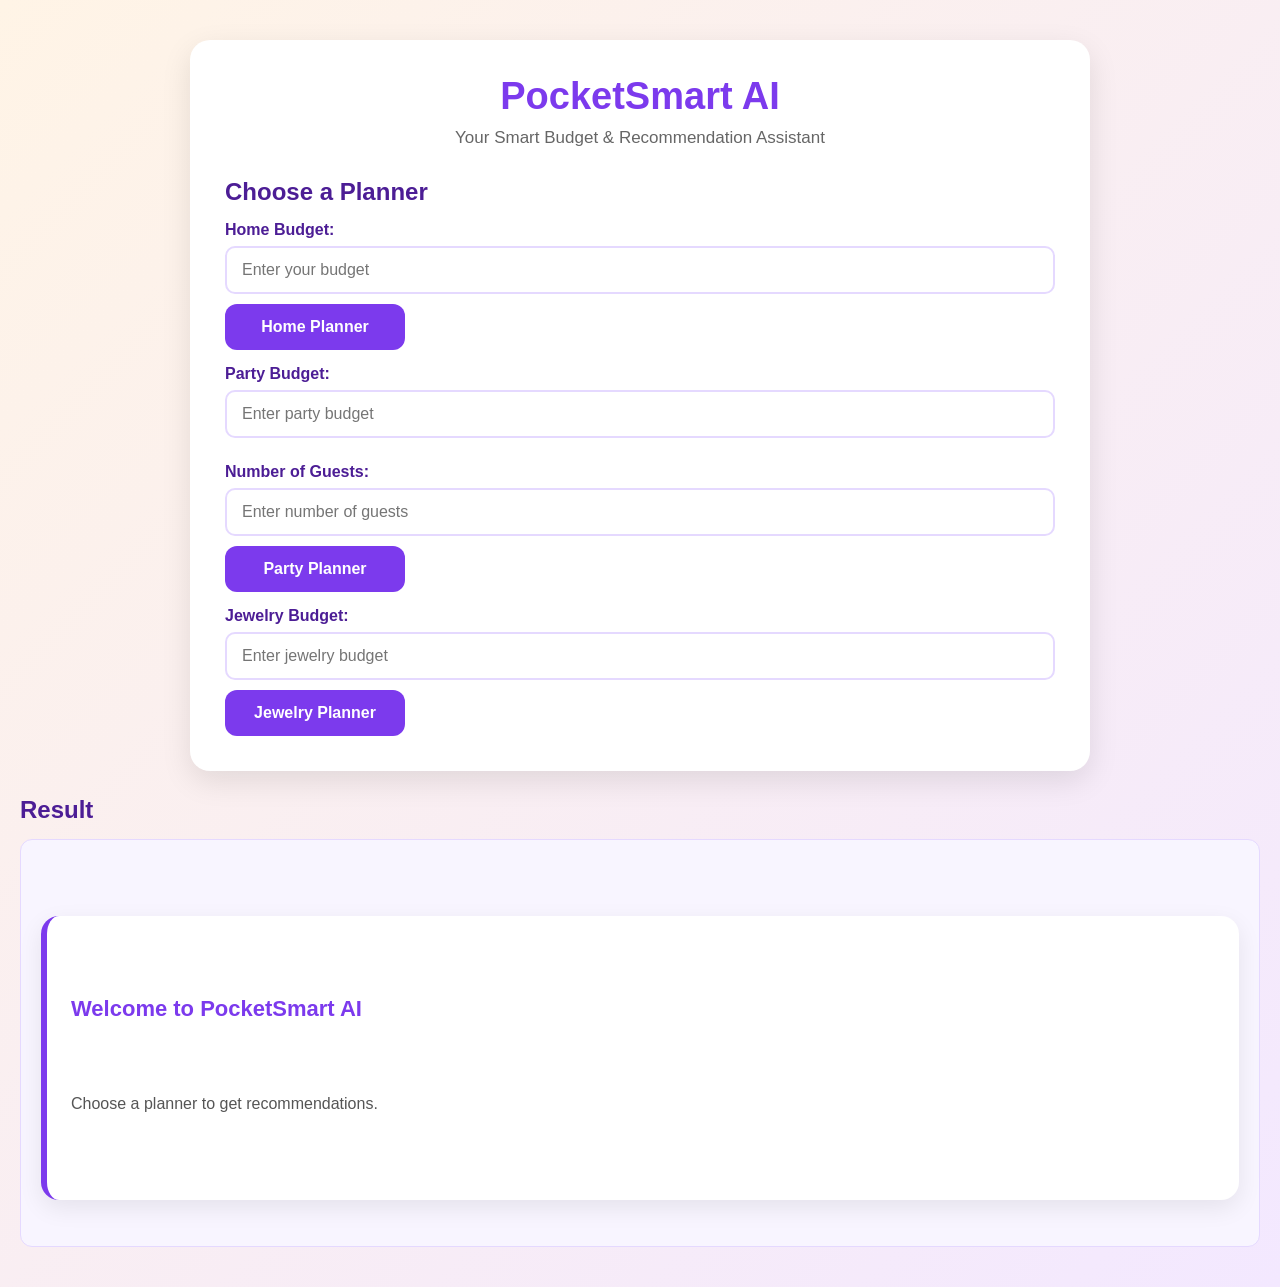
==== frontend/index.html @ 0db74497 "Fix PocketSmart AI backend" ====
<!DOCTYPE html>
<html lang="en">
<head>
    <meta charset="UTF-8">
    <meta name="viewport" content="width=device-width, initial-scale=1.0">
    <title>PocketSmart AI</title>
    <link rel="stylesheet" href="style.css">
</head>

<body>

    <div class="container">
    <h1>PocketSmart AI</h1>
    <p>Your Smart Budget & Recommendation Assistant</p>

    <h2>Choose a Planner</h2>

    <label>Home Budget:</label>
    <input type="number" id="homeBudget" placeholder="Enter your budget">
    <button onclick="generateHome()">Home Planner</button>

    <label>Party Budget:</label>
    <input type="number" id="partyBudget" placeholder="Enter party budget">

    <label>Number of Guests:</label>
    <input type="number" id="guests" placeholder="Enter number of guests">
    <button onclick="generateParty()">Party Planner</button>

    <label>Jewelry Budget:</label>
    <input type="number" id="jewelryBudget" placeholder="Enter jewelry budget">
    <button onclick="generateJewelry()">Jewelry Planner</button>


    </div>
    <h2>Result</h2>

    <div id="result">
    <div class="result-card">
        <h3>Welcome to PocketSmart AI</h3>
        <p>Choose a planner to get recommendations.</p>
    </div>
</div>

    <script>
      async function generateHome() {
    const budget = document.getElementById("homeBudget").value;

    if (!budget || budget <= 0) {
        document.getElementById("result").innerHTML = `
            <div class="result-card">
                <h3>⚠️ Invalid Input</h3>
                <p>Please enter a valid Home Budget.</p>
            </div>
        `;
        return;
    }

    const response = await fetch(
        "https://pocket-smart-ai-3m6l.onrender.com/generate-home"
        {
            method: "POST",
            headers: {
                "Content-Type": "application/json"
            },
            body: JSON.stringify({
                budget: Number(budget)
            })
        }
    );

    const data = await response.json();

    document.getElementById("result").innerHTML = `
        <div class="result-card">
            <h3>🏠 Home Budget Planner</h3>

            <div class="budget">
                💰 Budget: ₹${budget}
            </div>

            <h4>✨ AI Recommendation</h4>
            <p>${data.fallback || data.message}</p>
        </div>
    `;
}

        async function generateParty() {

    const budget = document.getElementById("partyBudget").value;
    const guests = document.getElementById("guests").value;

    if (!budget || budget <= 0 || !guests || guests <= 0) {
        document.getElementById("result").innerHTML = `
            <div class="result-card">
                <h3>⚠️ Invalid Input</h3>
                <p>Please enter a valid Party Budget and Number of Guests.</p>
            </div>
        `;
        return;
    }

    const response = await fetch(
        "https://pocket-smart-ai-3m6l.onrender.com/generate-party"
    );

    const data = await response.json();

    document.getElementById("result").innerHTML = `
        <div class="result-card">
            <h3>🎉 Party Planner</h3>
            <div class="budget">💰 Budget: ₹${budget}</div>
            <p>👥 Guests: ${guests}</p>
            <h4>✨ AI Recommendation</h4>
            <p>${data.fallback || data.message}</p>
            <h4>📋 Suggested Plan</h4>
            <p>• Food and refreshments</p>
            <p>• Decorations</p>
            <p>• Seating arrangement</p>
            <p>• Music and entertainment</p>
        </div>
    `;
}
    
        async function generateJewelry() {

    const budget = document.getElementById("jewelryBudget").value;

    if (!budget || budget <= 0) {
        document.getElementById("result").innerHTML = `
            <div class="result-card">
                <h3>⚠️ Invalid Input</h3>
                <p>Please enter a valid Jewelry Budget.</p>
            </div>
        `;
        return;
    }

    const response = await fetch(
        "https://pocket-smart-ai-3m6l.onrender.com/generate-jewelry"
    );

    const data = await response.json();

    document.getElementById("result").innerHTML = `
        <div class="result-card">
            <h3>💎 Jewelry Planner</h3>
            <div class="budget">💰 Budget: ₹${budget}</div>
            <h4>✨ AI Recommendation</h4>
            <p>${data.fallback || data.message}</p>
            <h4>📋 Suggested Items</h4>
            <p>• Earrings</p>
            <p>• Necklace</p>
            <p>• Bangles</p>
            <p>• Matching bracelet</p>
        </div>
    `;
}
    
    </script>

    </div>
</body>
</html>
---- frontend/style.css ----
* {
    box-sizing: border-box;
    margin: 0;
    padding: 0;
}

body {
    font-family: Arial, sans-serif;
    background: linear-gradient(135deg, #fff4e6, #f3e8ff);
    min-height: 100vh;
    padding: 40px 20px;
    color: #333;
}

.container {
    width: 90%;
    max-width: 900px;
    margin: auto;
    background: white;
    padding: 35px;
    border-radius: 20px;
    box-shadow: 0 10px 30px rgba(0, 0, 0, 0.1);
}

h1 {
    text-align: center;
    color: #7c3aed;
    margin-bottom: 10px;
    font-size: 38px;
}

.container > p {
    text-align: center;
    color: #666;
    margin-bottom: 30px;
    font-size: 17px;
}

h2 {
    color: #4c1d95;
    margin: 25px 0 15px;
}

/* Input labels */
label {
    display: block;
    margin-top: 15px;
    margin-bottom: 7px;
    font-weight: bold;
    color: #4c1d95;
}

/* Input boxes */
input {
    width: 100%;
    padding: 13px 15px;
    border: 2px solid #e5d9ff;
    border-radius: 10px;
    font-size: 16px;
    outline: none;
    transition: 0.3s;
    margin-bottom: 10px;
}

input:focus {
    border-color: #7c3aed;
    box-shadow: 0 0 0 3px #f3e8ff;
}

/* Planner buttons */
.planner-buttons {
    display: flex;
    gap: 15px;
    flex-wrap: wrap;
    margin-top: 10px;
}

button {
    flex: 1;
    min-width: 180px;
    padding: 14px 20px;
    border: none;
    border-radius: 12px;
    background: #7c3aed;
    color: white;
    font-size: 16px;
    font-weight: bold;
    cursor: pointer;
    transition: 0.3s;
}

button:hover {
    transform: translateY(-2px);
    opacity: 0.9;
}

button:active {
    transform: scale(0.98);
}

/* Result area */
#result {
    background: #f8f5ff;
    border: 1px solid #e5d9ff;
    border-radius: 12px;
    padding: 20px;
    min-height: 100px;
    line-height: 1.6;
    white-space: pre-wrap;
}

.result-card {
    background: white;
    border-radius: 18px;
    padding: 24px;
    margin-top: 5px;
    box-shadow: 0 8px 25px rgba(0, 0, 0, 0.08);
    border-left: 6px solid #7c3aed;
}

.result-card h3 {
    color: #7c3aed;
    margin-bottom: 12px;
    font-size: 22px;
}

.result-card p {
    color: #555;
    line-height: 1.7;
    white-space: pre-line;
    margin-bottom: 8px;
}

.budget {
    display: inline-block;
    background: #f3e8ff;
    color: #6d28d9;
    padding: 8px 14px;
    border-radius: 20px;
    font-weight: bold;
    margin-bottom: 15px;
}

/* Mobile view */
@media (max-width: 600px) {

    body {
        padding: 20px 10px;
    }

    .container {
        width: 100%;
        padding: 22px;
    }

    h1 {
        font-size: 30px;
    }

    .planner-buttons {
        flex-direction: column;
    }

    button {
        width: 100%;
    }
}
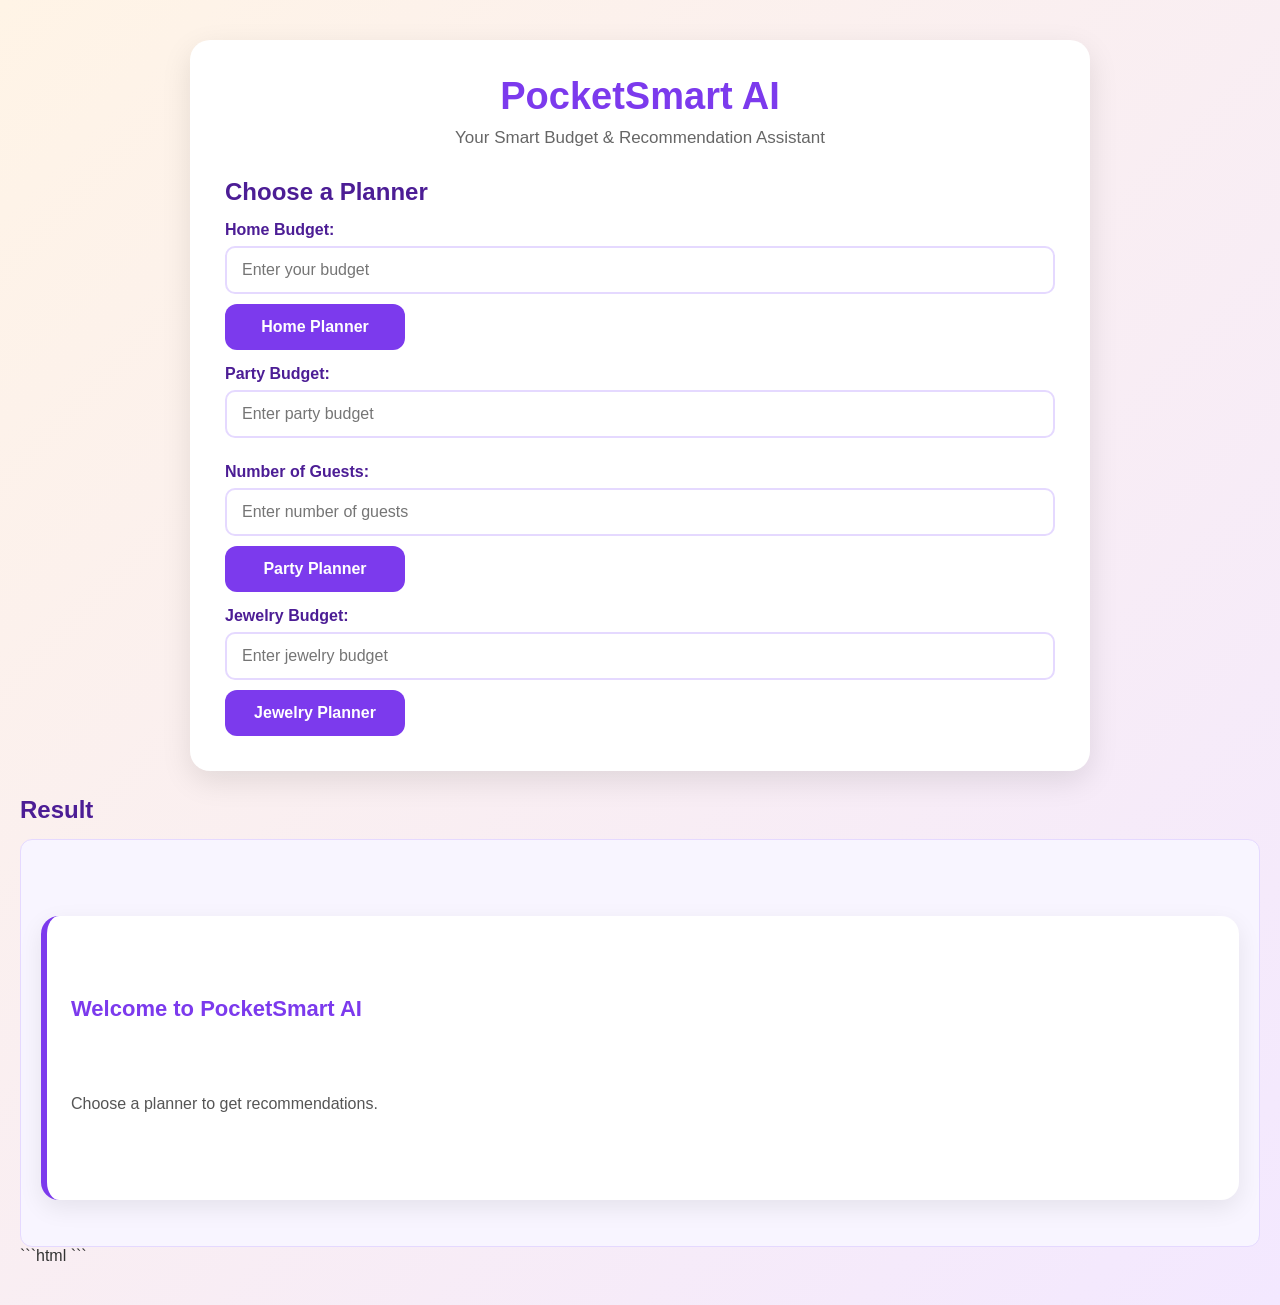
==== commit 265f47cb: "Fix frontend backend connection" ====
--- a/frontend/index.html
+++ b/frontend/index.html
@@ -41,8 +41,9 @@
     </div>
 </div>
 
-    <script>
-      async function generateHome() {
+    ```html
+<script>
+async function generateHome() {
     const budget = document.getElementById("homeBudget").value;
 
     if (!budget || budget <= 0) {
@@ -55,37 +56,43 @@
         return;
     }
 
-    const response = await fetch(
-        "https://pocket-smart-ai-3m6l.onrender.com/generate-home"
-        {
-            method: "POST",
-            headers: {
-                "Content-Type": "application/json"
-            },
-            body: JSON.stringify({
-                budget: Number(budget)
-            })
-        }
-    );
+    try {
+        const response = await fetch(
+            "https://pocket-smart-ai-3m6l.onrender.com/generate-home",
+            {
+                method: "POST",
+                headers: {
+                    "Content-Type": "application/json"
+                },
+                body: JSON.stringify({
+                    budget: Number(budget)
+                })
+            }
+        );
 
-    const data = await response.json();
+        const data = await response.json();
 
-    document.getElementById("result").innerHTML = `
-        <div class="result-card">
-            <h3>🏠 Home Budget Planner</h3>
-
-            <div class="budget">
-                💰 Budget: ₹${budget}
+        document.getElementById("result").innerHTML = `
+            <div class="result-card">
+                <h3>🏠 Home Budget Planner</h3>
+                <div class="budget">💰 Budget: ₹${budget}</div>
+                <h4>✨ AI Recommendation</h4>
+                <p>${data.fallback || data.message}</p>
             </div>
-
-            <h4>✨ AI Recommendation</h4>
-            <p>${data.fallback || data.message}</p>
-        </div>
-    `;
+        `;
+    } catch (error) {
+        console.error(error);
+        document.getElementById("result").innerHTML = `
+            <div class="result-card">
+                <h3>⚠️ Connection Error</h3>
+                <p>Unable to connect to PocketSmart AI backend.</p>
+            </div>
+        `;
+    }
 }
 
-        async function generateParty() {
 
+async function generateParty() {
     const budget = document.getElementById("partyBudget").value;
     const guests = document.getElementById("guests").value;
 
@@ -99,30 +106,40 @@
         return;
     }
 
-    const response = await fetch(
-        "https://pocket-smart-ai-3m6l.onrender.com/generate-party"
-    );
+    try {
+        const response = await fetch(
+            "https://pocket-smart-ai-3m6l.onrender.com/generate-party"
+        );
 
-    const data = await response.json();
+        const data = await response.json();
 
-    document.getElementById("result").innerHTML = `
-        <div class="result-card">
-            <h3>🎉 Party Planner</h3>
-            <div class="budget">💰 Budget: ₹${budget}</div>
-            <p>👥 Guests: ${guests}</p>
-            <h4>✨ AI Recommendation</h4>
-            <p>${data.fallback || data.message}</p>
-            <h4>📋 Suggested Plan</h4>
-            <p>• Food and refreshments</p>
-            <p>• Decorations</p>
-            <p>• Seating arrangement</p>
-            <p>• Music and entertainment</p>
-        </div>
-    `;
+        document.getElementById("result").innerHTML = `
+            <div class="result-card">
+                <h3>🎉 Party Planner</h3>
+                <div class="budget">💰 Budget: ₹${budget}</div>
+                <p>👥 Guests: ${guests}</p>
+                <h4>✨ AI Recommendation</h4>
+                <p>${data.fallback || data.message}</p>
+                <h4>📋 Suggested Plan</h4>
+                <p>• Food and refreshments</p>
+                <p>• Decorations</p>
+                <p>• Seating arrangement</p>
+                <p>• Music and entertainment</p>
+            </div>
+        `;
+    } catch (error) {
+        console.error(error);
+        document.getElementById("result").innerHTML = `
+            <div class="result-card">
+                <h3>⚠️ Connection Error</h3>
+                <p>Unable to connect to PocketSmart AI backend.</p>
+            </div>
+        `;
+    }
 }
-    
-        async function generateJewelry() {
 
+
+async function generateJewelry() {
     const budget = document.getElementById("jewelryBudget").value;
 
     if (!budget || budget <= 0) {
@@ -135,28 +152,39 @@
         return;
     }
 
-    const response = await fetch(
-        "https://pocket-smart-ai-3m6l.onrender.com/generate-jewelry"
-    );
+    try {
+        const response = await fetch(
+            "https://pocket-smart-ai-3m6l.onrender.com/generate-jewelry"
+        );
 
-    const data = await response.json();
+        const data = await response.json();
 
-    document.getElementById("result").innerHTML = `
-        <div class="result-card">
-            <h3>💎 Jewelry Planner</h3>
-            <div class="budget">💰 Budget: ₹${budget}</div>
-            <h4>✨ AI Recommendation</h4>
-            <p>${data.fallback || data.message}</p>
-            <h4>📋 Suggested Items</h4>
-            <p>• Earrings</p>
-            <p>• Necklace</p>
-            <p>• Bangles</p>
-            <p>• Matching bracelet</p>
-        </div>
-    `;
+        document.getElementById("result").innerHTML = `
+            <div class="result-card">
+                <h3>💎 Jewelry Planner</h3>
+                <div class="budget">💰 Budget: ₹${budget}</div>
+                <h4>✨ AI Recommendation</h4>
+                <p>${data.fallback || data.message}</p>
+                <h4>📋 Suggested Items</h4>
+                <p>• Earrings</p>
+                <p>• Necklace</p>
+                <p>• Bangles</p>
+                <p>• Matching bracelet</p>
+            </div>
+        `;
+    } catch (error) {
+        console.error(error);
+        document.getElementById("result").innerHTML = `
+            <div class="result-card">
+                <h3>⚠️ Connection Error</h3>
+                <p>Unable to connect to PocketSmart AI backend.</p>
+            </div>
+        `;
+    }
 }
-    
-    </script>
+</script>
+```
+
 
     </div>
 </body>
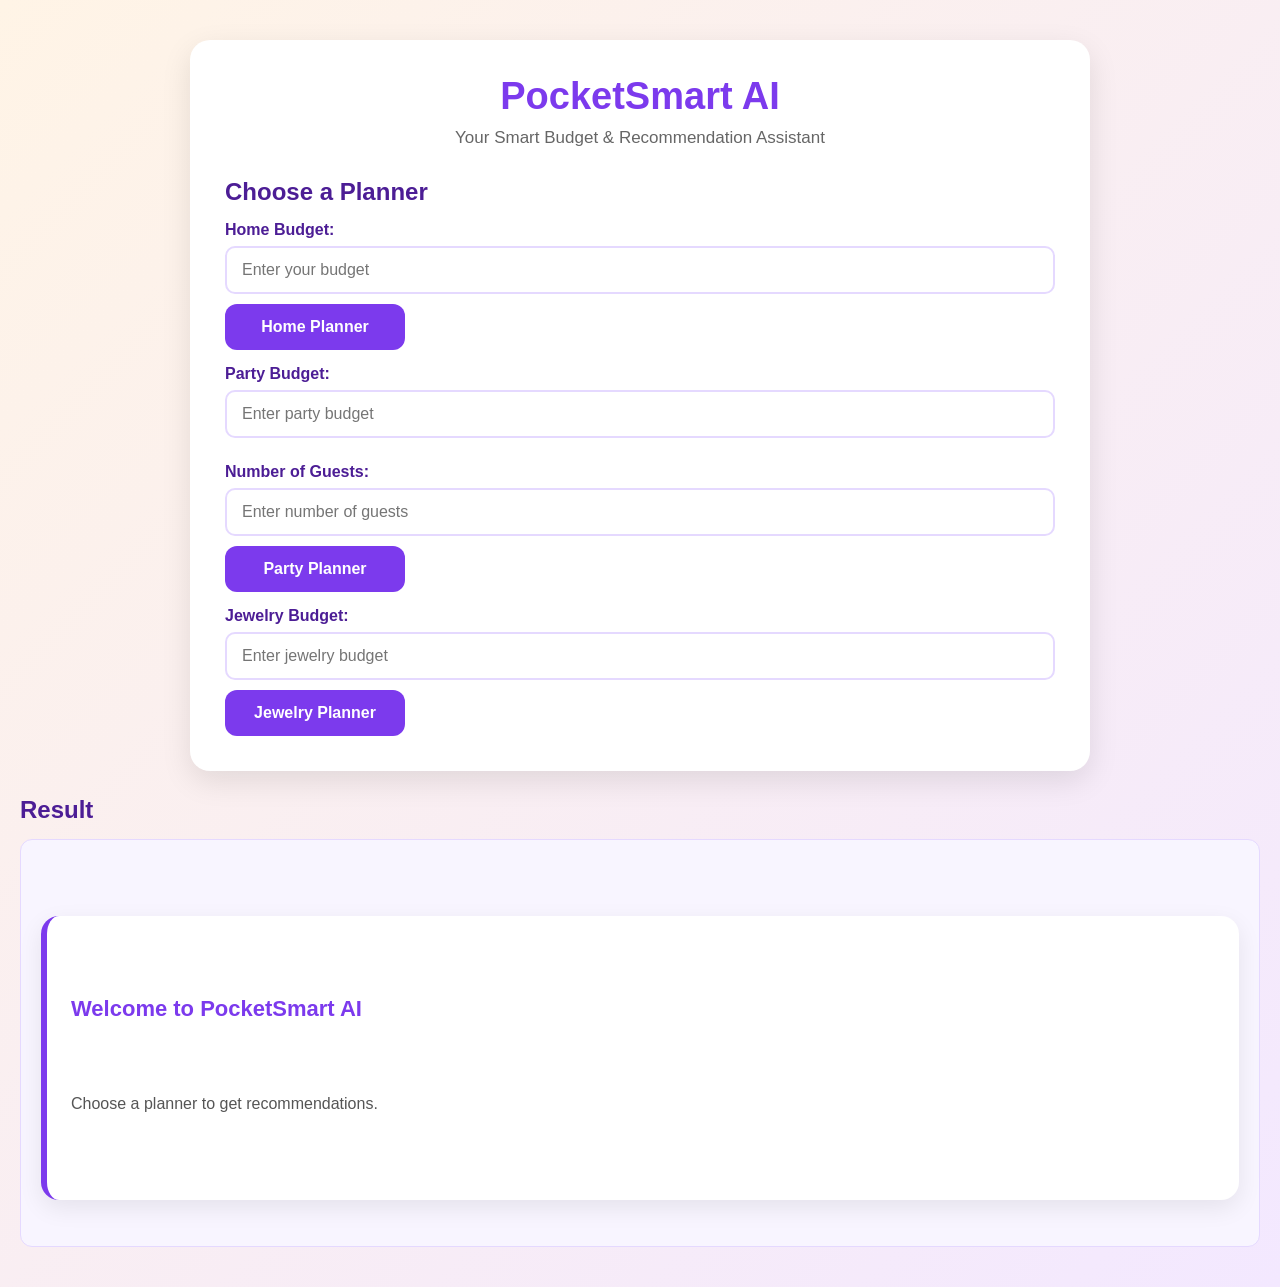
==== commit e45d2b61: "Update frontend" ====
--- a/frontend/index.html
+++ b/frontend/index.html
@@ -41,7 +41,7 @@
     </div>
 </div>
 
-    ```html
+
 <script>
 async function generateHome() {
     const budget = document.getElementById("homeBudget").value;
@@ -183,9 +183,7 @@
     }
 }
 </script>
-```
 
 
-    </div>
 </body>
 </html>
